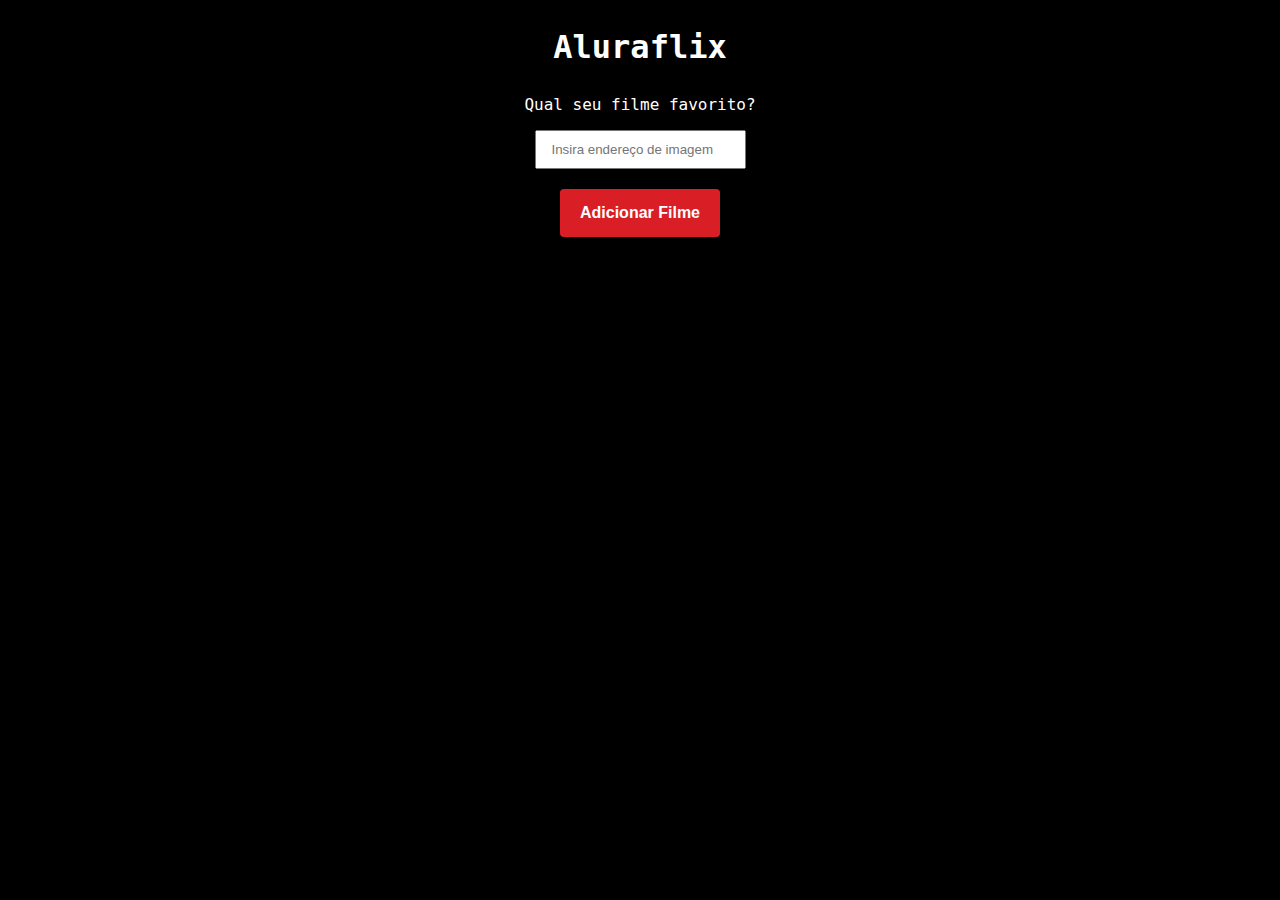
==== aluraFlix/index.html @ e8e68b0b "projetos imersao alura" ====
<!DOCTYPE html>
<html lang="en">
<head>
  <meta charset="UTF-8">
  <meta name="viewport" content="width=device-width, initial-scale=1.0">
   <link rel="stylesheet" href="style.css">
  <title>Document</title>
</head>
<body>
  <div class="container">
    <h1 class="page-title">
      Aluraflix
    </h1>
    <img src="https://www.alura.com.br/assets/img/imersoes/dev-2021/logo-imersao-aluraflix.svg" class="page-logo" alt="">
    <p class="page-subtitle">
      Qual seu filme favorito?
    </p>
    <div class="form-wrapper">
      <input type="text" id="filme" name="filme" placeholder="Insira endereço de imagem">
      <button onClick="adicionarFilme()">Adicionar Filme</button>
    </div>
  </div>
  <div id="listaFilmes">
    
  </div>
  <a href="https://alura.com.br/" target="_blank">
    <img src="https://www.alura.com.br/assets/img/home/alura-logo.svg" alt="" class="alura-logo">
  </a>
  <script src="script.js"></script>
</body>
</html>
---- aluraFlix/style.css ----
body {
  font-family: "Roboto Mono", monospace;
  text-align: center;
  background-image: url("https://www.alura.com.br/assets/img/imersoes/dev-2021/dia-04-aluraflix-e-filmes.png");
  background-color: #000000;

<body>
  <div class="container">
    <h1 class="page-title">
      Aluraflix
    </h1>
    <img src="https://www.alura.com.br/assets/img/imersoes/dev-2021/logo-imersao-aluraflix.svg" class="page-logo" alt="">
    <p class="page-subtitle">
      Qual seu filme favorito?
    </p>
    <div class="form-wrapper">
      <input type="text" id="filme" name="filme" placeholder="Insira endereço de imagem">
      <button onClick="adicionarFilme()">Adicionar Filme</button>
    </div>
  </div>
  <div id="listaFilmes"></div>
  <a href="https://alura.com.br/" target="_blank">
    <img src="https://www.alura.com.br/assets/img/home/alura-logo.svg" alt="" class="alura-logo">
  </a>
</body>

</html>

  background-size: cover;
  background-position: center top;
  background-repeat: no-repeat;
}

.container {
  text-align: center;
  padding: 20px;
}

.page-title {
  color: #ffffff;
  margin: 0 0 5px;
}

.page-subtitle {
  color: #ffffff;
  margin-top: 5px;
}

.page-logo {
  width: 200px;
}

.alura-logo {
  width: 40px;
  position: absolute;
  top: 10px;
  right: 10px;
}
#listaFilmes{
  display: flex;
  align-items: center;
  justify-content: center;
}
#listaFilmes div{
  display: flex;
  flex-direction: column;
  
}
#listaFilmes img {
  margin: 10px;
  max-height: 250px;
}

.form-wrapper {
  margin: 0 0 15px;
}

.form-wrapper input {
  display: block;
  margin: 0 auto;
  padding: 10px 15px;
}

.form-wrapper button {
  border: 0;
  color: #ffffff;
  background: #da1e26;
  font-weight: bold;
  padding: 15px 20px;
  font-size: 16px;
  border-radius: 4px;
  margin-top: 20px;
  cursor: pointer;
  transition: 0.3s;
}

.form-wrapper button:hover {
  opacity: 0.8;
}
.btn{
  width: 120px;
  border: 0;
  color: #ffffff;
  background: #da1e26;
  font-weight: bold;
  padding: 10px 10px;
  font-size: 16px;
  border-radius: 4px;
  cursor: pointer;
  transition: 0.3s;
  margin: 20px auto;
}
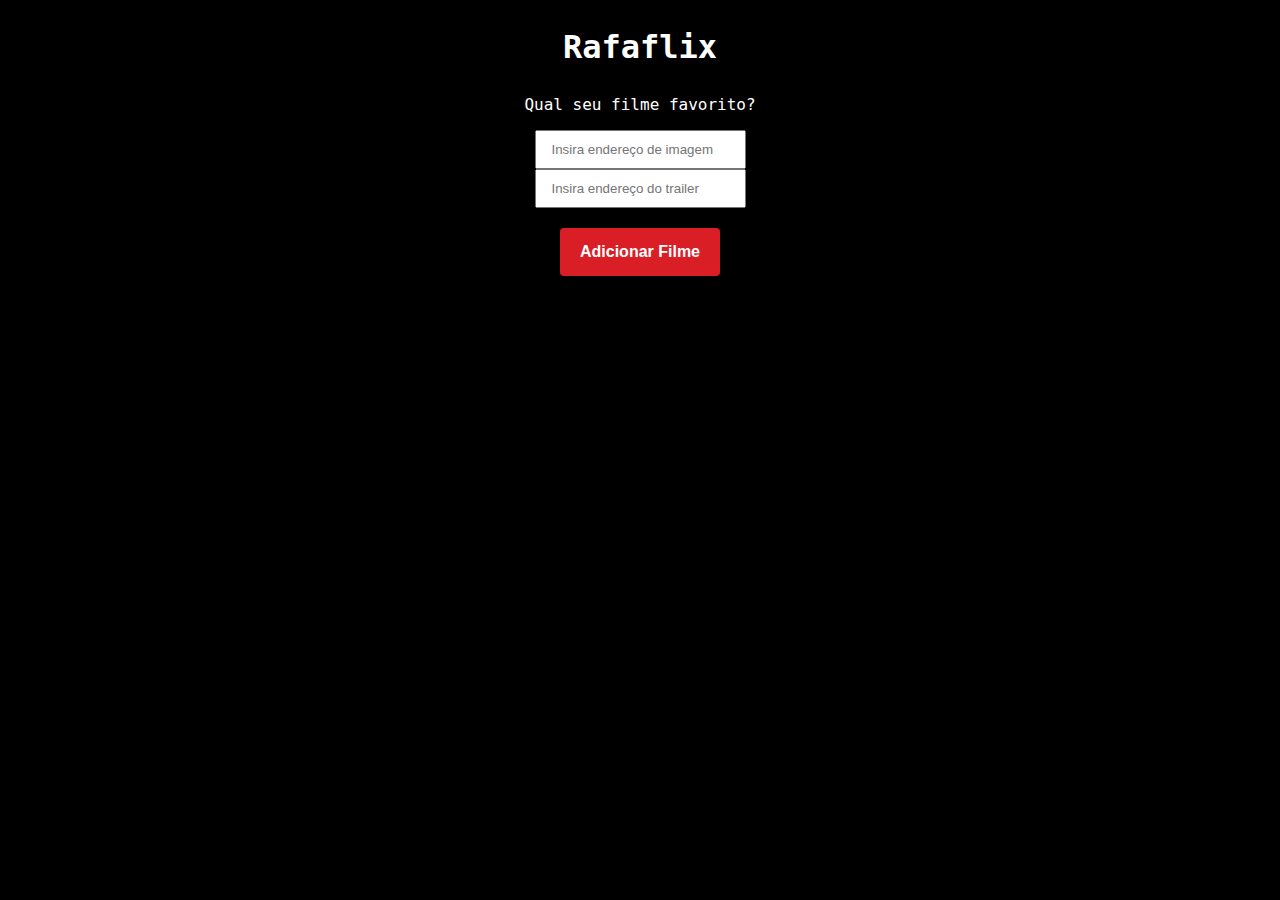
==== commit 0ee4b7ee: "rafaFlix" ====
--- a/aluraFlix/index.html
+++ b/aluraFlix/index.html
@@ -4,12 +4,12 @@
   <meta charset="UTF-8">
   <meta name="viewport" content="width=device-width, initial-scale=1.0">
    <link rel="stylesheet" href="style.css">
-  <title>Document</title>
+  <title>Seus filmes</title>
 </head>
 <body>
   <div class="container">
     <h1 class="page-title">
-      Aluraflix
+      Rafaflix
     </h1>
     <img src="https://www.alura.com.br/assets/img/imersoes/dev-2021/logo-imersao-aluraflix.svg" class="page-logo" alt="">
     <p class="page-subtitle">
@@ -17,6 +17,7 @@
     </p>
     <div class="form-wrapper">
       <input type="text" id="filme" name="filme" placeholder="Insira endereço de imagem">
+      <input type="text" id="trailer" name="trailer" placeholder="Insira endereço do trailer"> 
       <button onClick="adicionarFilme()">Adicionar Filme</button>
     </div>
   </div>
--- a/aluraFlix/style.css
+++ b/aluraFlix/style.css
@@ -3,29 +3,6 @@
   text-align: center;
   background-image: url("https://www.alura.com.br/assets/img/imersoes/dev-2021/dia-04-aluraflix-e-filmes.png");
   background-color: #000000;
-
-<body>
-  <div class="container">
-    <h1 class="page-title">
-      Aluraflix
-    </h1>
-    <img src="https://www.alura.com.br/assets/img/imersoes/dev-2021/logo-imersao-aluraflix.svg" class="page-logo" alt="">
-    <p class="page-subtitle">
-      Qual seu filme favorito?
-    </p>
-    <div class="form-wrapper">
-      <input type="text" id="filme" name="filme" placeholder="Insira endereço de imagem">
-      <button onClick="adicionarFilme()">Adicionar Filme</button>
-    </div>
-  </div>
-  <div id="listaFilmes"></div>
-  <a href="https://alura.com.br/" target="_blank">
-    <img src="https://www.alura.com.br/assets/img/home/alura-logo.svg" alt="" class="alura-logo">
-  </a>
-</body>
-
-</html>
-
   background-size: cover;
   background-position: center top;
   background-repeat: no-repeat;
@@ -56,16 +33,7 @@
   top: 10px;
   right: 10px;
 }
-#listaFilmes{
-  display: flex;
-  align-items: center;
-  justify-content: center;
-}
-#listaFilmes div{
-  display: flex;
-  flex-direction: column;
-  
-}
+
 #listaFilmes img {
   margin: 10px;
   max-height: 250px;
@@ -98,15 +66,22 @@
   opacity: 0.8;
 }
 .btn{
-  width: 120px;
   border: 0;
   color: #ffffff;
   background: #da1e26;
   font-weight: bold;
-  padding: 10px 10px;
+  padding: 15px 20px;
   font-size: 16px;
   border-radius: 4px;
   cursor: pointer;
   transition: 0.3s;
-  margin: 20px auto;
 }
+#listaFilmes{
+  display: flex;
+  justify-content: center;
+}
+.div{
+  display: flex;
+  flex-direction: column;
+  align-items: center;
+}